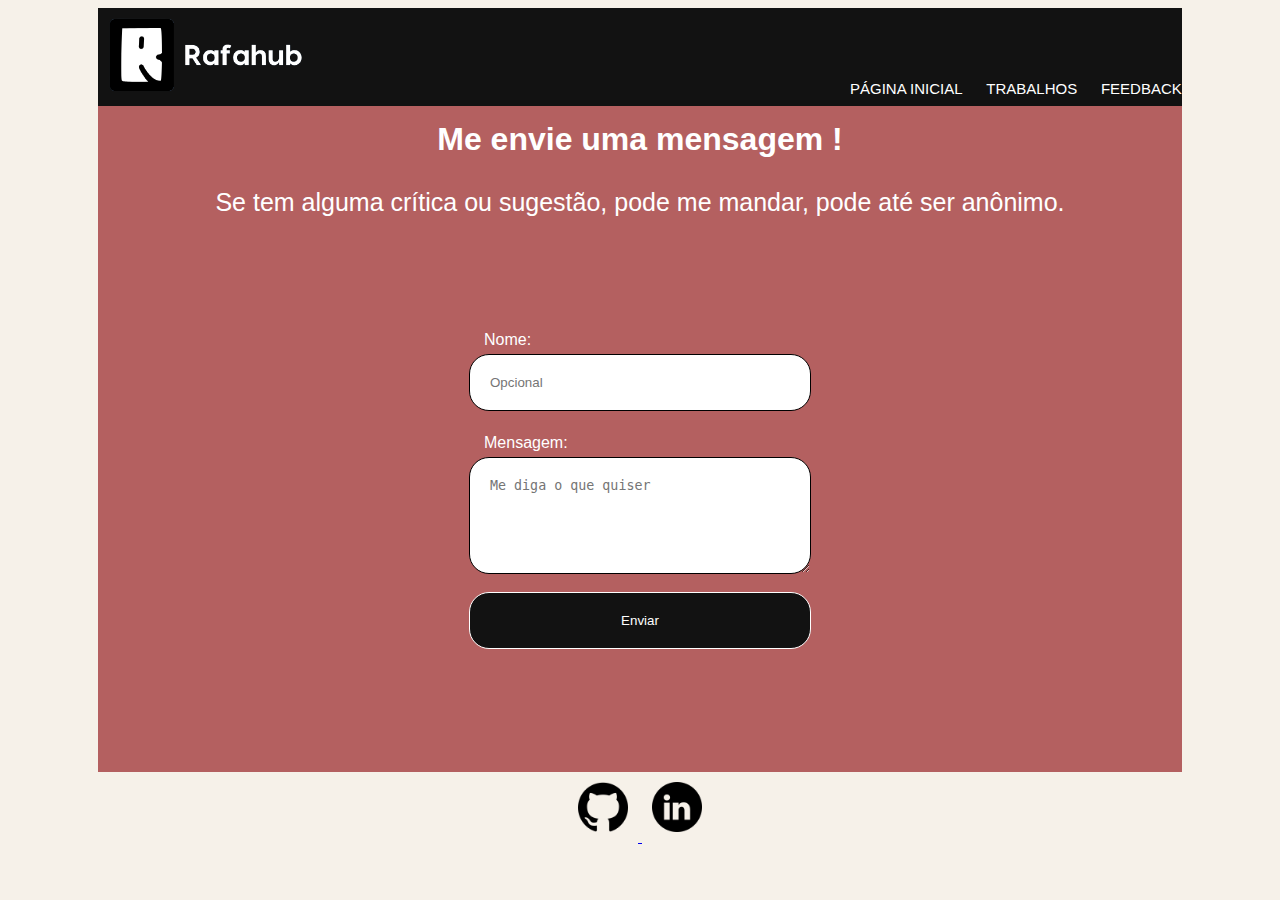
==== feedback.html @ 054d12db "Initial commit" ====
<!DOCTYPE html>
<html lang = "PT-BR">

<head>
	<meta charset = "UTF-8">
	<meta http-equiv = "X-UA-Compatible" content = "IE=edge">
	<meta name = "viewport" content = "width=device-width, initial-scale=1.0">
	<link rel = "icon" href = "img/sitelogo.ico" type = "image/x-icon">
	<title>Feedback</title>
	<script type = "script.js"></script>
	<link href = "style.css" rel = "stylesheet" type = "text/css"/>
	<title>Raphael Gomes | P1A</title>
</head>

<body>
	<header>
		
		<img ID = "rafahublogo" src = "img/rafahublogo.png"/>
	
		<nav>
			<ul>
				<li><a href = "index.html">PÁGINA INICIAL</a></li>
				<li><a href = "trabalhos.html">TRABALHOS</a></li>
				<li><a href = "feedback.html"><span>FEEDBACK</span></a></li>
			</ul>
		</nav>
	</header>
	
	<main>
	<h1 class = "feedbacktext">Me envie uma mensagem !</h1>
	<p class = "feedbacktext">Se tem alguma crítica ou sugestão, pode me mandar, pode até ser anônimo.</p>
	
	
	<section>
		<form action="https://api.sheetmonkey.io/form/tyHVUbPwnMcwrkkPE8AMJP" method="post">
		
        	<label for="nome">Nome:</label>
        		<input type="text" id="nome" placeholder = "Opcional" name="nome">
        			<br>

       	 <label for="mensagem">Mensagem:</label>
        		<textarea id="mensagem" name="mensagem" rows="5" placeholder = "Me diga o que quiser" required></textarea>
       			 <br>

        		<input type = "submit" value="Enviar">
				
    	</form>
	</section>

	
	</main>
	<footer>
	
		<a href = "https://github.com/RafInlove" target = "_blank">
			<img class = "socials" src = "img/github.png">
		</a>
		
		<a href = "https://www.linkedin.com/in/raphael-gomes-b8192327a/" target = "_blank">
			<img class = "socials" src = "img/linkedin.png">
		</a>
		
		
	</footer>
</body>
</html>
---- style.css ----
header {
	padding: 0px;
	background-color: #121212;
   justify-content: space-between;
	}
	
	nav ul {
	list-style-type: none;
	margin: 0 auto;
	text-align: right;
	font-size: 15px;
	
	position: absolute;
	top: 80px;
	left: 800px;
}

nav ul li {
	display: inline;
	margin-right: 40px;
	margin: 0px;
}

nav ul li a {
	text-decoration: none;
	font-family: Arial;
	color: #FFFFFF;
	margin: 10px;
}

nav ul li a:hover {color: #E0A96D;}
	
#logoheader {
	border-radius: 50%;
	width: 80px;
	height: 80px;	
	
	margin: 10px;
	}
	
	#rafahublogo {
	width: 200px;
	height: 100px;	
	margin: 10px;
	
	max-width: 100%;
    height: auto;
	}
	
h1, p {margin: 0 auto; padding: 15px; font-family: Arial; color: #ffff}
p {font-size: 25px;}

#imagens {
	position: flex;
}

#imagens {text-align: center;}

.foto {
	width: 275px;
	margin: 5px;
	height: 275px;
	transition: transform 0.3s ease;
	
	max-width: 100%;
    height: auto;
}

.foto:hover {transform: scale(1.2);}

	
body {
	padding: 0px 90px 0px 90px;
	background-color: #F6F1E9;
}

main {background-color: #B46060;}

footer {
	text-align: center;
	padding: 0px;
}

.socials {
	width: 50px;
	height: 50px;	
	margin: 10px;
}



#shelly {
	border-radius: 50%;
	width: 200px;
	height: 200px;
	padding: 15px;
	display: inline;
	transition: transform 0.3s ease;
	
	max-width: 100%;
    height: auto;
}

#logobarco {
	border-radius: 50%;
	width: 200px;
	height: 200px;
	padding: 15px;
	display: inline;
	transition: transform 0.3s ease;
	
	max-width: 100%;
    height: auto;
}


#shelly:hover {transform: scale(1.2);}
#logobarco:hover {transform: scale(1.2);}

.feedbacktext {
	display: flex;
	align-items: center;
	justify-content: center;
	margin: 0 auto;

}

section {
	display: flex;
	align-items: center;
	justify-content: center;
	height: 60vh;
}

form {
	display: flex;
	flex-direction: column;
	color: #ffff;
	margin-bottom: 30px;
	font-family: Arial;
}

form input, form textarea, button {
	outline: unset;
	padding: 20px;
	min-width: 300px;
	border: 1px solid;
	border-radius: 20px;
	
}

form input:focus, form textarea:focus {
	background-color: #E0A96D;
}

form input[type = submit] {
	background-color: #121212;
	color: #ffff;
	cursor: pointer;
}

form label {
	margin-left: 10px;
	padding: 5px;
}

@media only screen and (max-width: 768px) {
  [class*="col-"] {
    width: 50%;}
	 
	 nav ul {
	list-style-type: none;
	margin: 5px; 
	text-align: left;
	font-size: 15px;
	
	position: flex;
	top: 110px;
	left: -20px;
}

nav ul li {
	display: inline;
	margin-right: 40px;
	margin: 0px;
}

nav ul li a {
	text-decoration: none;
	font-family: Arial;
	color: #FFFFFF;
	margin: 5px;
}

body {padding:0px;}
	 
header {padding: 20px;}

.foto {
	width: 150px;
	margin: 5px;
	height: 150px;
	transition: transform 0.3s ease;
	
	max-width: 100%;
    height: auto;
}
	 
  }}
  
  p1, p2, p3 {text-align: justify;}
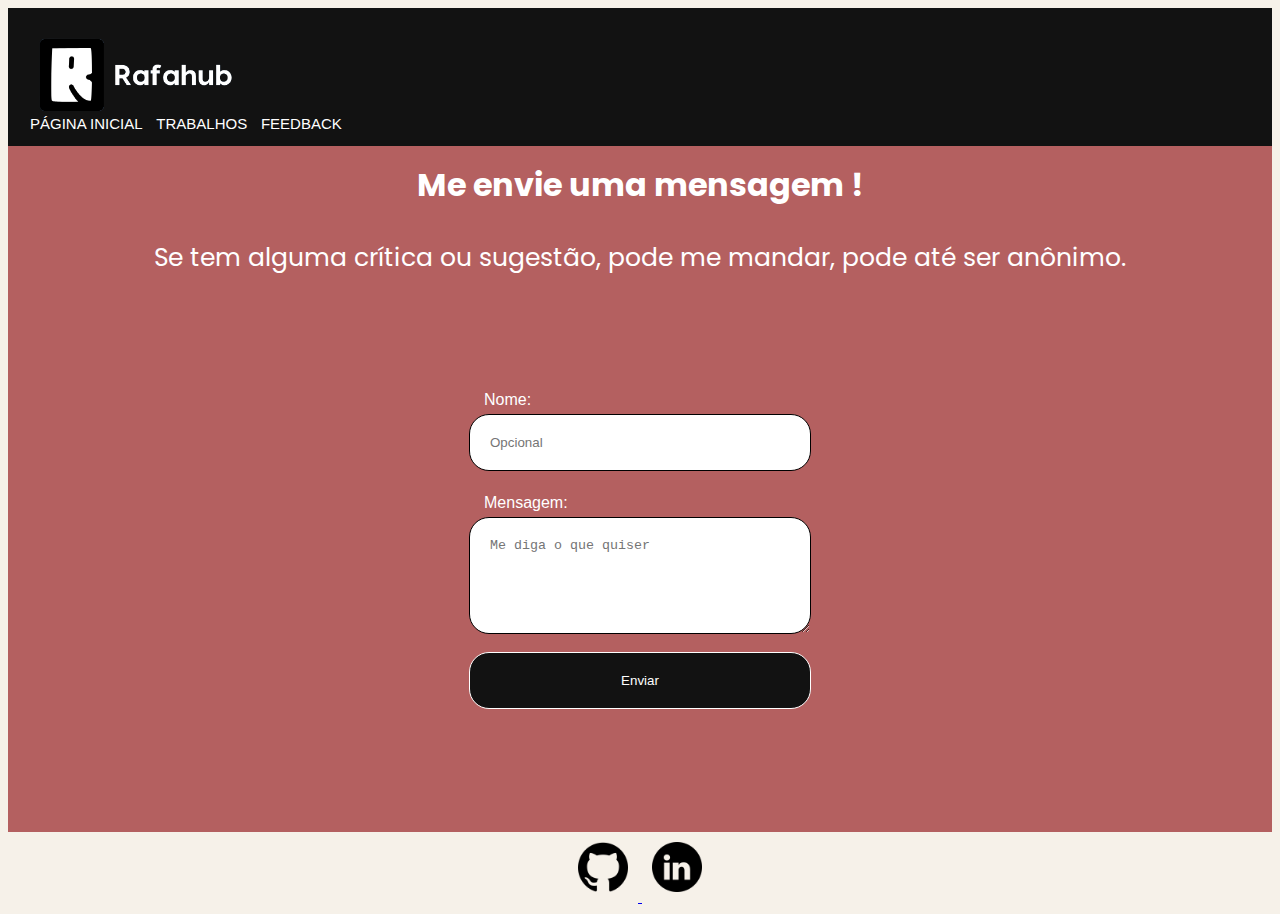
==== commit b827f943: "Update feedback.html" ====
--- a/feedback.html
+++ b/feedback.html
@@ -32,7 +32,7 @@
 	
 	
 	<section>
-		<form action="https://api.sheetmonkey.io/form/tyHVUbPwnMcwrkkPE8AMJP" method="post">
+		<form action="https://api.sheetmonkey.io/form/puMJuxYzSeTbhDMXKfRkeR" method="post">
 		
         	<label for="nome">Nome:</label>
         		<input type="text" id="nome" placeholder = "Opcional" name="nome">
--- a/style.css
+++ b/style.css
@@ -1,3 +1,4 @@
+@import url('https://fonts.googleapis.com/css2?family=Fraunces:opsz@9..144&family=Montserrat:wght@100&family=Poppins:wght@300&display=swap');
 header {
 	padding: 0px;
 	background-color: #121212;
@@ -47,8 +48,8 @@
     height: auto;
 	}
 	
-h1, p {margin: 0 auto; padding: 15px; font-family: Arial; color: #ffff}
-p {font-size: 25px;}
+h1, p {margin: 0 auto; padding: 15px; font-family: Poppins;; color: #ffff}
+p, #p1, #p2, #p3 { font-family: Poppins; text-align: justify; font-size: 25px;}
 
 #imagens {
 	position: flex;
@@ -164,7 +165,7 @@
 	padding: 5px;
 }
 
-@media only screen and (max-width: 768px) {
+@media only screen and (max-width: 1300px) {
   [class*="col-"] {
     width: 50%;}
 	 
@@ -206,6 +207,6 @@
     height: auto;
 }
 	 
-  }}
+  }
   
-  p1, p2, p3 {text-align: justify;}
+  p, #p1, #p2, #p3 {text-align: justify;}
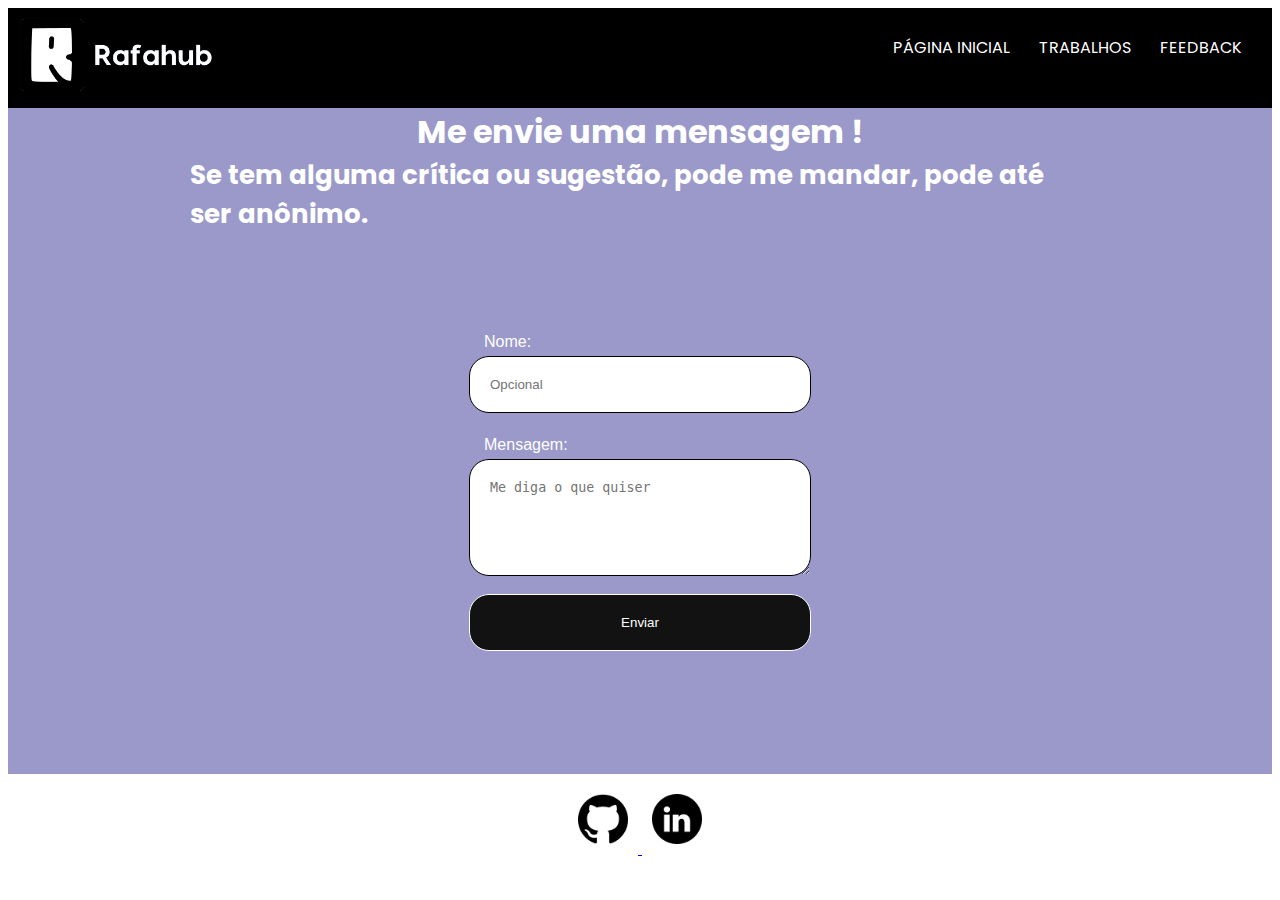
==== commit 8131a201: "ver 2.0" ====
--- a/feedback.html
+++ b/feedback.html
@@ -14,16 +14,20 @@
 
 <body>
 	<header>
-		
-		<img ID = "rafahublogo" src = "img/rafahublogo.png"/>
+		<div class = "container">
+			<div class = "navbar-container">
+				<nav>
+					<a href = "index.html">
+						<img ID = "rafahublogo" src = "img/rafahublogo.png"/>
+					</a>
 	
-		<nav>
-			<ul>
-				<li><a href = "index.html">PÁGINA INICIAL</a></li>
-				<li><a href = "trabalhos.html">TRABALHOS</a></li>
-				<li><a href = "feedback.html"><span>FEEDBACK</span></a></li>
-			</ul>
-		</nav>
+					<ul class="navbar-items">
+						<li><a href = "index.html"><span>PÁGINA INICIAL</span></a></li>
+						<li><a href = "trabalhos.html">TRABALHOS</a></li>
+						<li><a href = "feedback.html">FEEDBACK</a></li>
+					</ul>
+				</nav>
+			</div>
 	</header>
 	
 	<main>
--- a/style.css
+++ b/style.css
@@ -1,35 +1,50 @@
 @import url('https://fonts.googleapis.com/css2?family=Fraunces:opsz@9..144&family=Montserrat:wght@100&family=Poppins:wght@300&display=swap');
+
+
 header {
+	height: 100px;
 	padding: 0px;
-	background-color: #121212;
+	background-color: black;
    justify-content: space-between;
 	}
 	
-	nav ul {
-	list-style-type: none;
-	margin: 0 auto;
-	text-align: right;
-	font-size: 15px;
-	
-	position: absolute;
-	top: 80px;
-	left: 800px;
-}
-
-nav ul li {
-	display: inline;
-	margin-right: 40px;
-	margin: 0px;
-}
-
-nav ul li a {
-	text-decoration: none;
-	font-family: Arial;
-	color: #FFFFFF;
-	margin: 10px;
-}
-
-nav ul li a:hover {color: #E0A96D;}
+	.navbar-container {
+		width: 100%;
+		height:80px;
+		background-color: black;
+	}
+	
+	nav {
+		position: relative;
+	}
+	
+	.logo {
+		width: 50px;
+		margin-top: 15px;
+	}
+	
+	.navbar-items {
+		position: absolute;
+		right: 0;
+		height: 80px;
+		line-height: 80px;
+		margin: 0;
+		margin-right: 30px;
+		display: inline-block;
+	}
+	.navbar-items li {
+		display: inline-block;
+		text-transform: uppercase;
+		margin-left: 25px;
+	}
+	
+	.navbar-items a {
+		color: #fff;
+		text-decoration: none;
+		transition: 0.5s;
+		font-family: poppins;
+	}
+nav ul li a:hover {color: rgb(154, 153, 201);}
 	
 #logoheader {
 	border-radius: 50%;
@@ -48,8 +63,68 @@
     height: auto;
 	}
 	
-h1, p {margin: 0 auto; padding: 15px; font-family: Poppins;; color: #ffff}
-p, #p1, #p2, #p3 { font-family: Poppins; text-align: justify; font-size: 25px;}
+
+	.main-banner {
+		background-image: url("img/0ce748e674e8c397befe811696e315b5.jpg");
+		background-size: cover;
+		background-position: center;
+		padding: 15rem 0;
+	}
+	
+	.tecnologias {
+		display: flex;
+		flex-direction: column;
+		align-items: center;
+		margin-top: 20px;
+	}
+	
+	.whitebox {
+		margin: 50px;
+		display: flex;
+		border-radius: 20px;
+		background-color: #F6F1E9;
+		height: 100px;
+	}
+
+	.icons {
+		display: flex;
+		align-items: center;
+		padding-bottom: 50px;
+	}
+	
+	.icons img {
+		margin-top: 50px;
+		width: 80px;
+		height: 80px;
+		padding: 20px;
+	}
+
+	.icons .cssicon {
+		margin-top: 60px;
+		width:65px;
+		height: 65px
+	}
+
+	.icons .flaskicon {
+		margin-top: 60px;
+		width:75px;
+		height: 65px
+	}
+
+h1 {
+	margin: 0 auto;
+	font-family: Poppins;
+	color: #ffff;
+	}
+
+	p {
+		font-size: 26px;
+		font-weight: bold;
+		letter-spacing: normal;
+		font-family: Poppins;
+		color: #ffff;
+		width: 900px;
+	}
 
 #imagens {
 	position: flex;
@@ -69,18 +144,19 @@
 
 .foto:hover {transform: scale(1.2);}
 
-	
-body {
-	padding: 0px 90px 0px 90px;
-	background-color: #F6F1E9;
-}
-
-main {background-color: #B46060;}
+
+main {
+	background-color: rgb(154, 153, 201);
+	height: 100%;
+}
 
 footer {
 	text-align: center;
+	margin-top: 10px;
 	padding: 0px;
 }
+
+.socials:hover {transform: scale(1.2);}
 
 .socials {
 	width: 50px;
@@ -88,10 +164,34 @@
 	margin: 10px;
 }
 
-
-
-#shelly {
-	border-radius: 50%;
+.trabalhos {
+	display: flex;
+	flex-direction: column;
+	align-items: center;
+	padding-top: 50px;
+}
+
+.channeldesc {
+	display: flex;
+}
+
+#pchanel {width: 500px;}
+
+.shellydesc {
+	display: flex;
+}
+
+#pshelly {width: 500px;}
+
+.logobarcodesc {
+	display: flex;
+}
+
+#pbarco {width: 500px;}
+
+
+#chanel, #shelly, #logobarco, #hdclogo {
+	border-radius: 40px;
 	width: 200px;
 	height: 200px;
 	padding: 15px;
@@ -102,21 +202,9 @@
     height: auto;
 }
 
-#logobarco {
-	border-radius: 50%;
-	width: 200px;
-	height: 200px;
-	padding: 15px;
-	display: inline;
-	transition: transform 0.3s ease;
-	
-	max-width: 100%;
-    height: auto;
-}
-
-
-#shelly:hover {transform: scale(1.2);}
-#logobarco:hover {transform: scale(1.2);}
+
+#chanel:hover, #shelly:hover, #logobarco:hover, #hdclogo:hover {transform: scale(1.2);}
+
 
 .feedbacktext {
 	display: flex;
@@ -165,48 +253,160 @@
 	padding: 5px;
 }
 
-@media only screen and (max-width: 1300px) {
-  [class*="col-"] {
-    width: 50%;}
-	 
-	 nav ul {
-	list-style-type: none;
-	margin: 5px; 
-	text-align: left;
-	font-size: 15px;
-	
-	position: flex;
-	top: 110px;
-	left: -20px;
-}
-
-nav ul li {
-	display: inline;
-	margin-right: 40px;
-	margin: 0px;
-}
-
-nav ul li a {
-	text-decoration: none;
-	font-family: Arial;
-	color: #FFFFFF;
-	margin: 5px;
-}
-
-body {padding:0px;}
-	 
-header {padding: 20px;}
-
-.foto {
-	width: 150px;
-	margin: 5px;
-	height: 150px;
-	transition: transform 0.3s ease;
-	
-	max-width: 100%;
-    height: auto;
-}
-	 
-  }
-  
-  p, #p1, #p2, #p3 {text-align: justify;}
+@media (max-width: 1100px) {
+    .plans-container {
+        width: 95%;
+    }
+
+    .plan {
+        margin: 0 5px;
+    }
+}
+
+/* tablet */
+@media (max-width: 900px) {
+    html, body {
+        overflow-x: hidden;
+    }
+
+    .main-banner p {
+        padding: 0 6rem;
+    }
+
+	p {
+		font-size: 24px;
+		text-align: center;
+		letter-spacing: normal;
+		font-family: Poppins;
+		color: #ffff;
+		width: 100%;
+	}
+
+	#pbarco, #pchanel, #pshelly {
+		width: 90%;
+		font-size: 24px;
+		padding-left: 40px;
+		text-align: left;
+	}
+}
+
+/* mobile */
+@media (max-width: 576px) {
+    html, body {
+        overflow-x: hidden;
+    }
+
+	header {
+		height: 200px;
+	}
+
+	.navbar-items {
+		display: flex;
+	}
+
+    .navbar-items li {
+        font-size: 15px;
+    }
+
+	.main-banner {
+		background-image: url("img/0ce748e674e8c397befe811696e315b5.jpg");
+		background-size: cover;
+		background-position: 48%;
+		padding: 15rem 0;
+	}
+	
+	.tecnologias {
+		display: flex;
+		flex-direction: column;
+		align-items: center;
+		margin-top: 30px;
+	}
+	
+	.whitebox {
+		margin: 50px;
+		display: flex;
+		border-radius: 20px;
+		background-color: #F6F1E9;
+		height: 100px;
+		width: 400px;
+	}
+
+	.icons {
+		display: flex;
+		align-items: center;
+		padding-bottom: 50px;
+	}
+	
+	.icons img {
+		margin-top: 50px;
+		width: 50px;
+		height: 50px;
+		padding: 15px;
+	}
+
+	.icons .cssicon {
+		margin-top: 50px;
+		width:40px;
+		height: 40px
+	}
+
+	.icons .flaskicon {
+		margin-top: 50px;
+		width:45px;
+		height: 45px
+	}
+
+	
+		p {
+			font-size: 18px;
+			text-align: center;
+			letter-spacing: normal;
+			font-family: Poppins;
+			color: #ffff;
+			width: 100%;
+		}
+
+		.trabalhos {
+			display: flex;
+			flex-direction: column;
+			align-items: center;
+			padding-top: 20px;
+		}
+		
+		.channeldesc {
+			display: flex;
+		}
+		
+		
+		.shellydesc {
+			display: flex;
+		}
+		
+		
+		.logobarcodesc {
+			display: flex;
+		}
+		
+		#pbarco, #pchanel, #pshelly {
+			width: 90%;
+			font-size: 15px;
+			padding-left: 20px;
+			text-align: left;
+		}
+		
+		
+		#chanel, #shelly, #logobarco, #hdclogo {
+			border-radius: 40px;
+			width: 100px;
+			height: 100px;
+			padding: 10px;
+			display: inline;
+			transition: transform 0.3s ease;
+			
+			max-width: 100%;
+			height: auto;
+		}
+
+		h1 {font-size: 18px;}
+
+}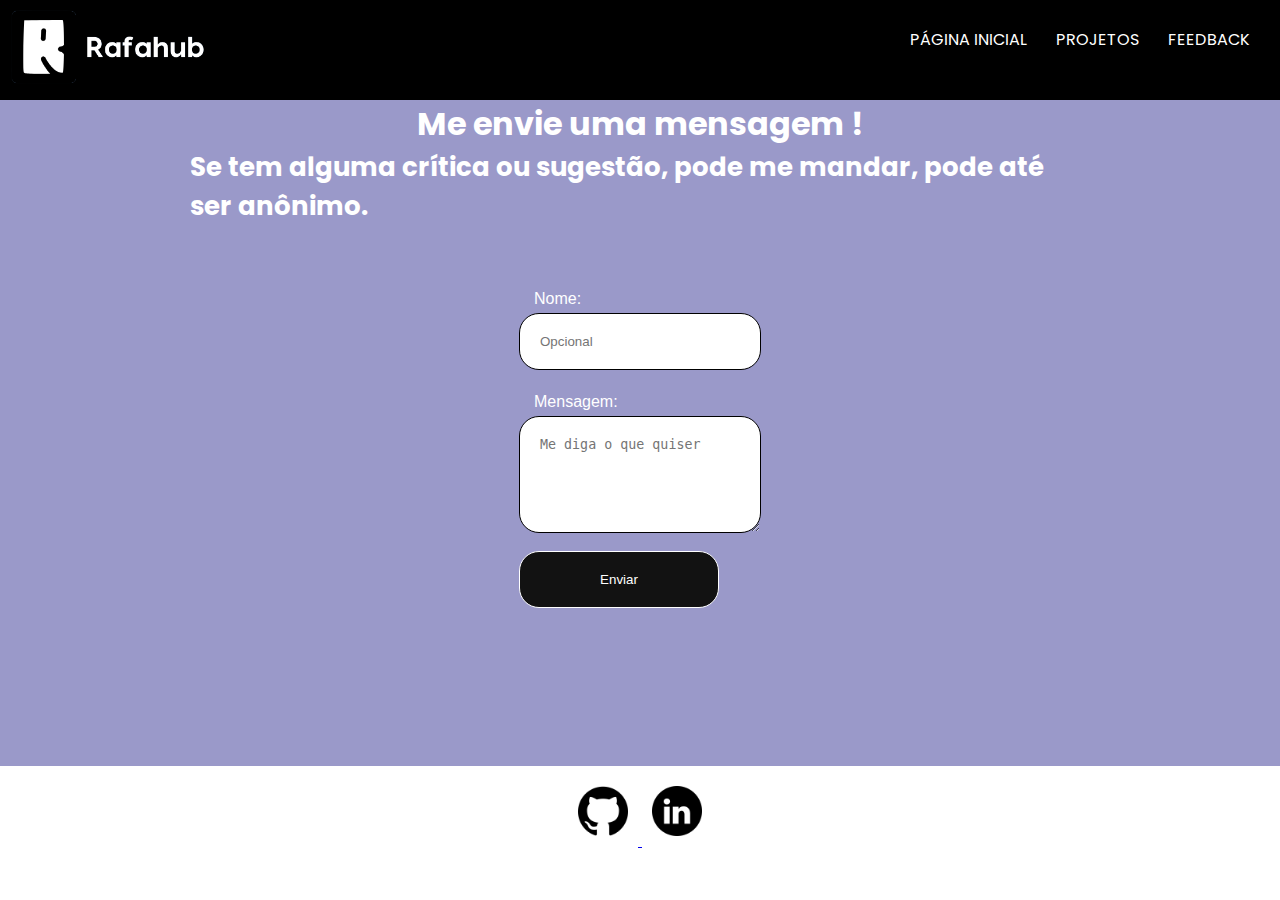
==== commit bc0f3e30: "ver 2.0.2" ====
--- a/feedback.html
+++ b/feedback.html
@@ -23,7 +23,7 @@
 	
 					<ul class="navbar-items">
 						<li><a href = "index.html"><span>PÁGINA INICIAL</span></a></li>
-						<li><a href = "trabalhos.html">TRABALHOS</a></li>
+						<li><a href = "projetos.html">PROJETOS</a></li>
 						<li><a href = "feedback.html">FEEDBACK</a></li>
 					</ul>
 				</nav>
--- a/style.css
+++ b/style.css
@@ -1,5 +1,6 @@
 @import url('https://fonts.googleapis.com/css2?family=Fraunces:opsz@9..144&family=Montserrat:wght@100&family=Poppins:wght@300&display=swap');
 
+body {margin: 0;}
 
 header {
 	height: 100px;
@@ -189,8 +190,26 @@
 
 #pbarco {width: 500px;}
 
-
-#chanel, #shelly, #logobarco, #hdclogo {
+.logoblog {
+	display: flex;
+}
+
+#pblog {width: 500px;}
+
+.tabuadadesc {
+	display: flex;
+}
+
+#ptabuada {width: 500px;}
+
+.qrdesc {
+	display: flex;
+}
+
+#pqr {width: 500px;}
+
+
+#chanel, #shelly, #logobarco, #hdclogo, #bloglogo, #tabuadalogo, #qrlogo {
 	border-radius: 40px;
 	width: 200px;
 	height: 200px;
@@ -203,7 +222,8 @@
 }
 
 
-#chanel:hover, #shelly:hover, #logobarco:hover, #hdclogo:hover {transform: scale(1.2);}
+#chanel:hover, #shelly:hover, #logobarco:hover, #hdclogo:hover,
+#bloglogo:hover, #tabuadalogo:hover, #qrlogo:hover {transform: scale(1.2);}
 
 
 .feedbacktext {
@@ -225,17 +245,21 @@
 	display: flex;
 	flex-direction: column;
 	color: #ffff;
-	margin-bottom: 30px;
+	margin-bottom:100px;
 	font-family: Arial;
 }
 
-form input, form textarea, button {
+form input, form textarea {
 	outline: unset;
 	padding: 20px;
-	min-width: 300px;
+	width: 200px;
 	border: 1px solid;
 	border-radius: 20px;
 	
+}
+
+form input [type="submit"] {
+	width: 500px;
 }
 
 form input:focus, form textarea:focus {
@@ -409,4 +433,299 @@
 
 		h1 {font-size: 18px;}
 
+}
+
+/* mobile S */
+@media (max-width: 320px) {
+    html, body {
+        overflow-x: hidden;
+    }
+
+	header {
+		height: 500px;
+	}
+
+	.navbar-items {
+		display: flex;
+		padding: 0;
+		margin: 0;
+		height: 80px;
+	}
+
+    .navbar-items li {
+        font-size: 14px;
+		padding: 0px;
+		margin: 0;
+    }
+
+	.main-banner {
+		background-image: url("img/0ce748e674e8c397befe811696e315b5.jpg");
+		background-size: contain;
+		background-position: 48%;
+		padding: 8rem 0;
+	}
+	
+	.tecnologias {
+		display: flex;
+		flex-direction: column;
+		align-items: center;
+		margin-top: 100px;
+	}
+	
+	.whitebox {
+		margin: 0;
+		padding: 0;
+		display: flex;
+		border-radius: 20px;
+		background-color: #F6F1E9;
+		height: 300px;
+		width: 250px;
+	}
+
+	.primeiro-quadrante {
+		display: flex;
+		padding-right: 10px;
+	}
+
+	.segundo-quadrante {
+		display: flex;
+		padding-left: 10px;
+	}
+
+	.quinto-quadrante {
+		display: flex;
+		align-self: center;
+		padding-left: 45px;
+
+	}
+
+	.icons {
+		display: flex;
+		flex-direction: column;
+		align-items: end;
+		justify-content: center;
+		padding-bottom: 5px;
+		padding-left: 15px;
+	}
+	
+	.icons .primeiro-quadrante img, .icons .segundo-quadrante img,
+	.icons .quinto-quadrante img {
+		margin-top: 10px;
+		width: 75px;
+		height: 75px;
+		padding: 10px;
+	}
+
+	.icons .primeiro-quadrante .cssicon {
+		margin-top: 20px;
+		width:60px;
+		height:60px;
+	}
+
+	.icons .flaskicon {
+		margin-top: 50px;
+		width:45px;
+		height: 45px
+	}
+
+	
+		p {
+			font-size: 12px;
+			text-align: center;
+			letter-spacing: normal;
+			font-family: Poppins;
+			color: #ffff;
+			width: 100%;
+		}
+
+		.trabalhos {
+			display: flex;
+			flex-direction: column;
+			align-items: center;
+			padding-top: 20px;
+		}
+		
+		.channeldesc {
+			display: flex;
+		}
+		
+		
+		.shellydesc {
+			display: flex;
+		}
+		
+		
+		.logobarcodesc {
+			display: flex;
+		}
+		
+		#pbarco, #pchanel, #pshelly {
+			width: 90%;
+			font-size: 15px;
+			padding-left: 20px;
+			text-align: left;
+		}
+		
+		
+		#chanel, #shelly, #logobarco, #hdclogo {
+			border-radius: 40px;
+			width: 100px;
+			height: 100px;
+			padding: 10px;
+			display: inline;
+			transition: transform 0.3s ease;
+			
+			max-width: 100%;
+			height: auto;
+		}
+
+		h1 {font-size: 18px;}
+
+}
+
+/* mobile M */
+@media (max-width: 375px) {
+    html, body {
+        overflow-x: hidden;
+    }
+
+	header {
+		height: 200px;
+	}
+
+	.navbar-items {
+		display: flex;
+		padding: 0;
+		margin: 0;
+	}
+
+    .navbar-items li {
+        font-size: 16px;
+		padding: 10px;
+		margin: 0;
+    }
+
+	.main-banner {
+		background-image: url("img/0ce748e674e8c397befe811696e315b5.jpg");
+		background-size: contain;
+		background-position: 48%;
+		padding: 8rem 0;
+	}
+	
+	.tecnologias {
+		display: flex;
+		flex-direction: column;
+		align-items: center;
+		margin-top: 100px;
+	}
+	
+	.whitebox {
+		margin: 0;
+		padding: 0;
+		display: flex;
+		border-radius: 20px;
+		background-color: #F6F1E9;
+		height: 300px;
+		width: 250px;
+	}
+
+	.primeiro-quadrante {
+		display: flex;
+		padding-right: 10px;
+	}
+
+	.segundo-quadrante {
+		display: flex;
+		padding-left: 10px;
+	}
+
+	.quinto-quadrante {
+		display: flex;
+		align-self: center;
+		padding-left: 45px;
+
+	}
+
+	.icons {
+		display: flex;
+		flex-direction: column;
+		align-items: end;
+		justify-content: center;
+		padding-bottom: 5px;
+		padding-left: 15px;
+	}
+	
+	.icons .primeiro-quadrante img, .icons .segundo-quadrante img,
+	.icons .quinto-quadrante img {
+		margin-top: 10px;
+		width: 75px;
+		height: 75px;
+		padding: 10px;
+	}
+
+	.icons .primeiro-quadrante .cssicon {
+		margin-top: 20px;
+		width:60px;
+		height:60px;
+	}
+
+	.icons .flaskicon {
+		margin-top: 50px;
+		width:45px;
+		height: 45px
+	}
+
+	
+		p {
+			font-size: 12px;
+			text-align: center;
+			letter-spacing: normal;
+			font-family: Poppins;
+			color: #ffff;
+			width: 100%;
+		}
+
+		.trabalhos {
+			display: flex;
+			flex-direction: column;
+			align-items: center;
+			padding-top: 20px;
+		}
+		
+		.channeldesc {
+			display: flex;
+		}
+		
+		
+		.shellydesc {
+			display: flex;
+		}
+		
+		
+		.logobarcodesc {
+			display: flex;
+		}
+		
+		#pbarco, #pchanel, #pshelly {
+			width: 90%;
+			font-size: 15px;
+			padding-left: 20px;
+			text-align: left;
+		}
+		
+		
+		#chanel, #shelly, #logobarco, #hdclogo {
+			border-radius: 40px;
+			width: 100px;
+			height: 100px;
+			padding: 10px;
+			display: inline;
+			transition: transform 0.3s ease;
+			
+			max-width: 100%;
+			height: auto;
+		}
+
+		h1 {font-size: 18px;}
+
 }